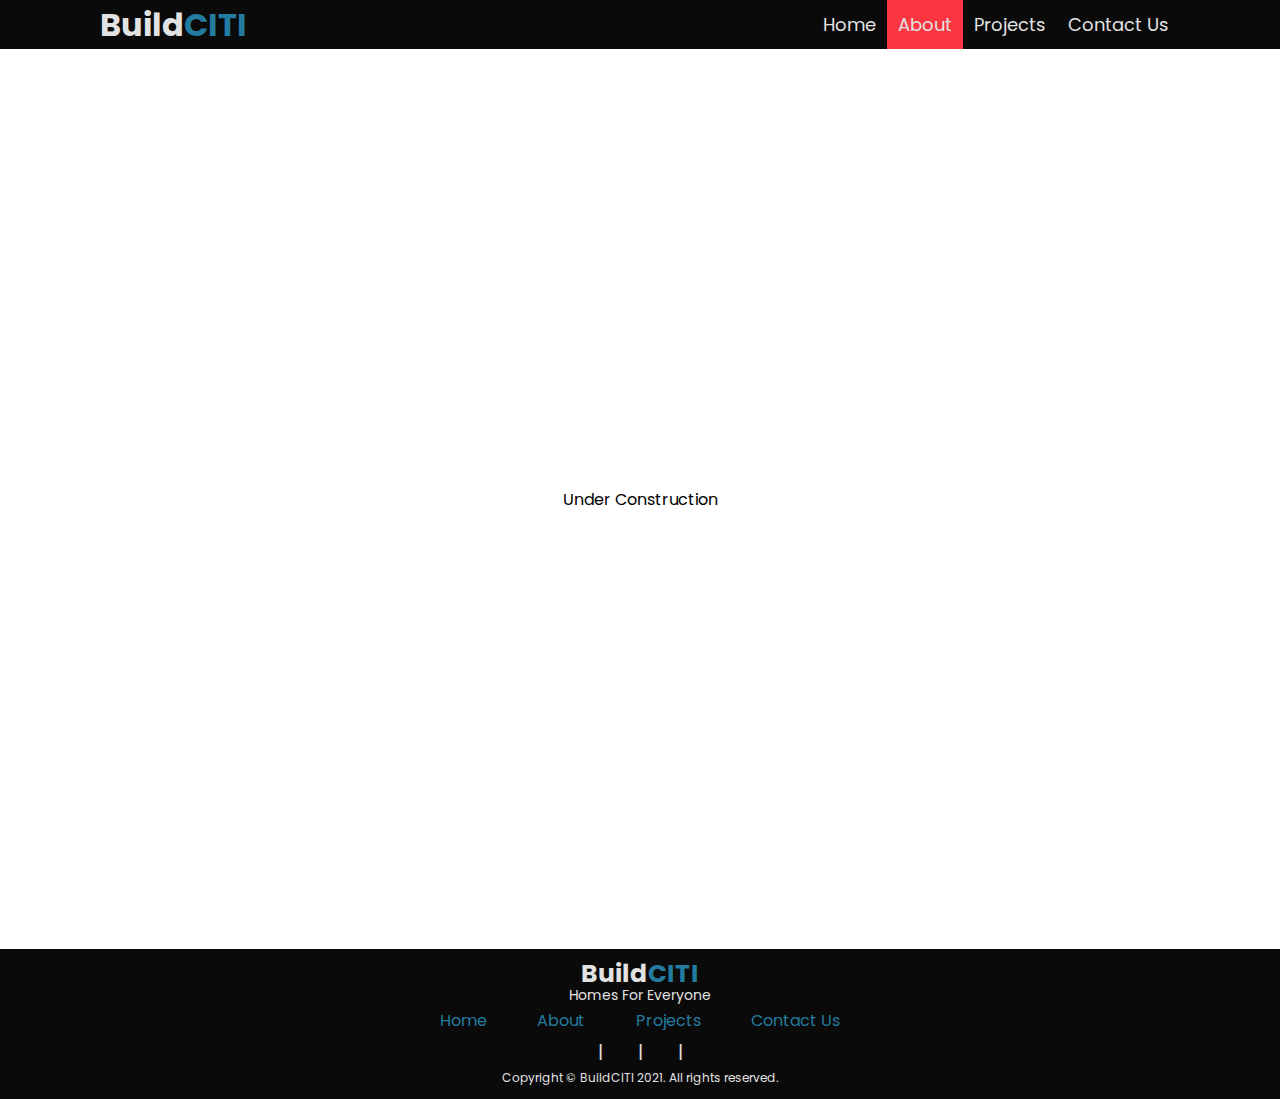
==== about.html @ 4a948ff4 "first-commit" ====
<!DOCTYPE html>
<html>
<head>
	<link rel="stylesheet" href="https://cdnjs.cloudflare.com/ajax/libs/font-awesome/5.15.3/css/all.min.css" integrity="sha512-iBBXm8fW90+nuLcSKlbmrPcLa0OT92xO1BIsZ+ywDWZCvqsWgccV3gFoRBv0z+8dLJgyAHIhR35VZc2oM/gI1w==" crossorigin="anonymous" referrerpolicy="no-referrer" />
	<link rel="preconnect" href="https://fonts.gstatic.com">
	<link href="https://fonts.googleapis.com/css2?family=Poppins:wght@300&display=swap" rel="stylesheet">
	<meta charset="utf-8">
	<meta name="viewport" content="width=device-width,initial-scale=1.0">
	<link rel="stylesheet" type="text/css" href="./styles/style.css">
	<title>BUILDCITI | CIVIL CONTRACTOR AND DEVELOPERS</title>
</head>
<body>
	<header id="header-contact">
		<div class="container header-flex">
			<div id="branding">
				<h1>Build<span>CITI</span></h1>
			</div>
			<nav>
				<ul>
					<li><a href="index.html">Home</a></li>
					<li><a class="active"  href="about.html">About</a></li>
					<li><a href="projects.html">Projects</a></li>
					<li><a href="contact.html">Contact Us</a></li>
				</ul>
			</nav>
		</div>
	</header>

	<div style="width:100%;height:100vh;display: flex;justify-content: center;align-items: center;">
		<p>Under Construction</p>
		
	</div>


	<footer>
		<div class="container">
			<div id="branding">
				<h1>Build<span>CITI</span></h1>
				<p>Homes For Everyone</p>
			</div>
			<div id="bottom-nav">
				<a href="index.html">Home</a>
				<a href="about.html">About</a>
				<a href="projects.html">Projects</a>
				<a href="contact.html">Contact Us</a>
			</div>
			<div id="social-links">
				<a href="https://www.facebook.com" target="_blank"><i class="fab fa-facebook-f"></i></a>|
				<a href="https://www.twitter.com" target="_blank"><i class="fab fa-twitter"></i></a>|
				<a href="https://www.youtube.com" target="_blank"><i class="fab fa-youtube"></i></a>|
				<a href="#"><i class="fab fa-whatsapp"></i></a>
			</div>
			<div id="copyright">
				<p>Copyright © BuildCITI 2021. All rights reserved.</p>
			</div>
		</div>
	</footer>


</body>
</html>
---- styles/style.css ----
:root{
	--color-red:#FB3640;
	--color-blue:#0A2463;
	--color-black:#0A0A0A; 
	--color-primary-accent:#E2E2E2;
	--color-secondary-accent:#247BA0;
}
html{
	font-family: 'Poppins', sans-serif;
}
*{
	box-sizing: border-box;
	margin:0;
	padding:0;
	list-style: none;
}
img{
	width:100%;
}

/*UTILITY CLASSES*/
.container{
	max-width: 1100px;
	overflow: hidden;
	margin: 0 auto;
	padding:0 10px;
}

header{
	position: fixed;
	top:0;
	left:0;
	right:0;
	overflow: hidden;
	background:var(--color-black);	
	z-index: 1;
}
#header-contact{
	position: sticky;
	top:0;
	left:0;
	right:0;
	overflow: hidden;
	background:var(--color-black);	
	z-index: 1;
}
.header-flex{
	display: flex;
	flex-wrap: wrap;
	justify-content: space-between;
	align-items: center;
}
#branding h1{
	color:var(--color-primary-accent);
}
#branding span{
	color:var(--color-secondary-accent);
}
nav ul{
	display: flex;
}
nav ul li a{
	font-size: 18px;
	text-decoration: none;
	display: block;
	padding:11px;
	flex-wrap: wrap;
	color:var(--color-primary-accent);
}
nav ul li a:hover{
	background: var(--color-red);
	color:var(--color-black);
}
.active{
	background: var(--color-red);
}
#hero{
	display: flex;
	justify-content: center;
	color:white;
	text-align: center;
	padding:0  20px;
	align-items: center;
	background: url('../images/background.jpg');
	background-repeat: no-repeat;
	min-height: 100vh;
	background-size: cover;
	background-position:  right ;
	background-color: var(--color-secondary-accent);
	background-blend-mode: multiply;
}
#hero h2{
	font-size: 55px;
}
#hero p{
	max-width: 800px;
}

section #heading{
	text-align: center;
}
section #heading h2{
	margin: 30px 0;
	color:var(--color-red);
	font-size: 40px;
}
section #heading p{
	font-size: 18px;
	max-width: 900px;
	line-height: 30px;
	margin: 40px auto;
	color:var(--color-black);
}

.grid-4{
	display: grid;
	grid-template-columns:auto auto auto auto ;
	grid-gap:25px;
	justify-content: center;
	margin-bottom:150px;
}
.invisible{
	display: flex;
	justify-content: center;
	align-items: center;
	flex-direction: column;
	height:200px;
	background:rgba(0,0,255,0.5) ;
	position: absolute;
	width:100%; 
	transform: translateY(-200px);
	color: white;
	transition: 0.3s ease-in-out;
}
.invisible .fas{
	font-size: 45px;
}

.card{
	background: var(--color-primary-accent);
	overflow: hidden;
	position: relative;
	border-radius: 2px;
	text-align: center;
	max-width: 220px;
	min-height: 265px;

}
.card .img-holder{
	border-radius: 5px;
	height:200px;
	background-size: cover;
	background-position: center;
	margin-bottom:10px;
}
.card p{
	padding: 1px;
	font-size: 14px;
}
.card h3{
	padding: 1px;
	font-size: 16px;
}
.card:hover .invisible{
	transform: translateY(0);
	
}


@media(max-width:870px){
	.card{
		max-width: 180px;
		min-height: 280px;
	}

}
@media(max-width:750px){
	.grid-4{
		grid-gap:5px;
	}

}
@media(max-width:700px){
	.grid-4{
		grid-template-columns: auto auto;
		grid-gap:30px;
	}

	.card{
		min-width: 250px;
		min-height: 280px;
	}
}
@media(max-width:580px){
	.grid-4{
		grid-template-columns: auto;
		grid-gap:30px;
	}

	.card{
		min-width: 250px;
		min-height: 280px;
	}
	header #branding{
		font-size: 14px;
	}
	header .header-flex, header nav ul{
		text-align: center;
		display: block;
	}
	header nav ul li{
		display: inline-block;
	}
	header nav ul li a{
		padding:2px 5px;
		font-size: 14px;
	}
}



















footer{
	padding: 10px;
	background: var(--color-black);
	color: var(--color-primary-accent);
}
footer #branding{
	padding: 2px 0;
	text-align: center;
}
footer #branding h1{
	font-size:25px; 
	padding:0;
	margin: 0;
	line-height: 25px;
}
footer #branding p{
	font-size: 14px;
	line-height: 18px;
}
footer #bottom-nav{
	padding: 2px 0;
	display: flex;
	flex-wrap: wrap;
	max-width: 450px;
	margin: 0 auto;
	justify-content: space-around;
}
footer #bottom-nav a{
	margin:0 10px;
	text-decoration: none;
	color:var(--color-secondary-accent);
	transition: 0.1s ease-in-out;
	border-bottom: 1px solid var(--color-black);
}
footer #bottom-nav a:hover{
	color:var(--color-white);
	border-bottom: 1px solid white;
}
footer #social-links{
	padding: 2px 0;
	text-align: center;
	font-size: 18px;
}

footer #social-links a {
	color: var(--color-secondary-accent);
	margin: 0 15px;
	font-size: 18px;
	transition: 0.1s ease-in-out;
}

footer #social-links a:hover {
	color: var(--color-white);
}
#copyright{
	padding: 2px 0;
	text-align: center;
	font-size: 12px;
}




/*
*CONTACT US
*/
#contact-heading{
	padding: 10px;
	background: var(--color-secondary-accent);
}
#contact-heading h1{
	color:var(--color-primary-accent);
}

#contact-caption {
	padding: 40px 20px;
	font-size:14px;
}


#contact .container{
	padding:40px 60px;
}
.contact-container{

	border:1px solid black;
	max-width: 800px;
	margin:0 auto;

}
.contact-grid, .grid-2{
	padding:0;
	display: grid;
	grid-template-columns: 1fr 1fr;
}

form input,form  textarea{
	width:100%;
	font-family: sans-serif;
	border:1px solid var(--color-blue);
	padding:4px;
}
textarea{
	resize: none;
	height:80px;
}
[type="submit"]{
	border:0;
	padding:8px;
	margin-bottom: 10px;
	border-radius: 5px;
	color:var(--color-primary-accent);
	background:var(--color-red);
}
form  div{
	padding:6px;
}
#contact-info{
	padding:0px 10px;
	font-size: 12px;
}
#contact-info i{
	margin-right:10px;
}
#contact-info p{
	margin:10px 0;
}

@media(max-width: 768px){
	.grid-2{
	grid-template-columns: 1fr;
	}

}
@media(max-width: 600px){
	.contact-grid{
	grid-template-columns: 1fr;
	}

}
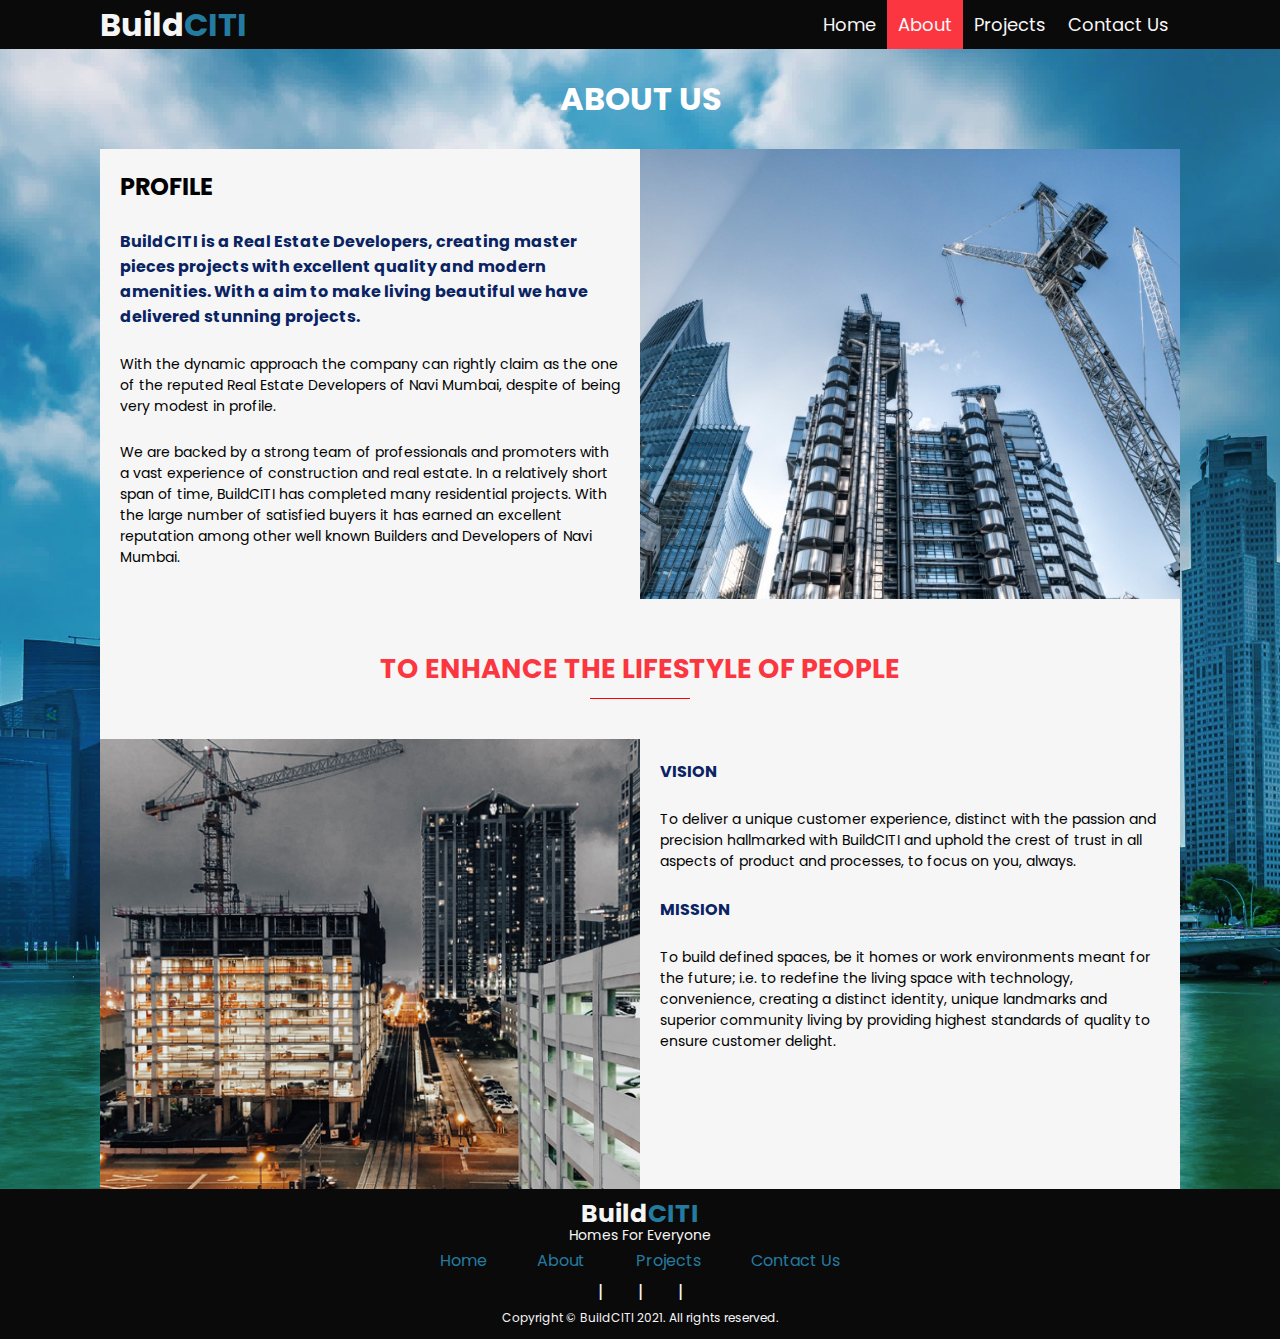
==== commit fc66fdec: "about us completed" ====
--- a/about.html
+++ b/about.html
@@ -10,7 +10,7 @@
 	<title>BUILDCITI | CIVIL CONTRACTOR AND DEVELOPERS</title>
 </head>
 <body>
-	<header id="header-contact">
+	<header id="header-other">
 		<div class="container header-flex">
 			<div id="branding">
 				<h1>Build<span>CITI</span></h1>
@@ -26,9 +26,40 @@
 		</div>
 	</header>
 
-	<div style="width:100%;height:100vh;display: flex;justify-content: center;align-items: center;">
-		<p>Under Construction</p>
-		
+	<div id="about-hero">
+		<div class="container">
+			<div id="about-title-container">
+				<h1>ABOUT US</h1>
+			</div>
+			<div class="grid-about-2">
+				<div class="text-content ">
+					<h2>PROFILE</h2><br>
+					<h4>BuildCITI is a Real Estate Developers, creating master pieces projects with excellent quality and modern amenities. With a aim to make living beautiful we have delivered stunning projects.</h4><br>
+					<p>With the dynamic approach the company can rightly claim as the one of the reputed Real Estate Developers of Navi Mumbai, despite of being very modest in profile.</p><br>
+					<p>We are backed by a strong team of professionals and promoters with a vast experience of construction and real estate. In a relatively short span of time, BuildCITI has completed many residential projects. With the large number of satisfied buyers it has earned an excellent reputation among other well known Builders and Developers of Navi Mumbai.</p>
+			</div>
+			<div class="about-image-holder image-item">
+			</div>
+		</div>
+			<div id="vision-mission-title">
+				<h2>TO ENHANCE THE LIFESTYLE OF PEOPLE</h2>
+
+			</div>	
+			<div class="grid-about-2">
+				<div class="about-image-holder2 image-item">
+						
+				</div>
+				<div class="text-content item">
+					<h4>VISION</h4><br>
+					<p>To deliver a unique customer experience, distinct with the passion and precision hallmarked with BuildCITI and uphold the crest of trust in all aspects of product and processes, to focus on you, always.</p><br>
+					<h4>MISSION</h4><br>
+					<p>To build defined spaces, be it homes or work environments meant for the future; i.e. to redefine the living space with technology, convenience, creating a distinct identity, unique landmarks and superior community living by providing highest standards of quality to ensure customer delight.</p><br>
+
+				</div>
+
+			</div>
+					
+		</div>
 	</div>
 
 
--- a/styles/style.css
+++ b/styles/style.css
@@ -2,9 +2,10 @@
 	--color-red:#FB3640;
 	--color-blue:#0A2463;
 	--color-black:#0A0A0A; 
-	--color-primary-accent:#E2E2E2;
+	--color-primary-accent:#f6f6f6;
 	--color-secondary-accent:#247BA0;
 }
+
 html{
 	font-family: 'Poppins', sans-serif;
 }
@@ -35,7 +36,7 @@
 	background:var(--color-black);	
 	z-index: 1;
 }
-#header-contact{
+#header-other{
 	position: sticky;
 	top:0;
 	left:0;
@@ -310,18 +311,22 @@
 }
 
 #contact-caption {
+	background: var(--color-primary-accent);
 	padding: 40px 20px;
 	font-size:14px;
-}
-
-
+	text-align: center;
+}
+
+#contact{
+	background:var(--color-primary-accent);
+}
 #contact .container{
-	padding:40px 60px;
+	padding:10px ;
 }
 .contact-container{
 
 	border:1px solid black;
-	max-width: 800px;
+	max-width: 1000px;
 	margin:0 auto;
 
 }
@@ -336,6 +341,8 @@
 	font-family: sans-serif;
 	border:1px solid var(--color-blue);
 	padding:4px;
+	color:white;
+	background: var(--color-primary-accent);
 }
 textarea{
 	resize: none;
@@ -363,6 +370,20 @@
 	margin:10px 0;
 }
 
+#map{
+
+	background:var(--color-primary-accent);
+}
+#map iframe{
+	width:100%;
+	height:300px;
+	border:8px solid var(--color-secondary-accent);
+}
+#map h2{
+	text-align: center;
+	padding:15px 0;
+	text-decoration: underline;
+}
 @media(max-width: 768px){
 	.grid-2{
 	grid-template-columns: 1fr;
@@ -374,4 +395,237 @@
 	grid-template-columns: 1fr;
 	}
 
+}
+
+
+
+
+
+
+/*
+PROJECTS
+*/
+#project-title{
+	text-align: center;
+	font-size: 24px;
+	padding: 5px;
+	color: var(--color-primary-accent);
+	background: var(--color-secondary-accent);
+	margin-bottom: 20px;
+}
+ .download-button{
+	text-decoration: none;
+	border-radius: 5px;
+	padding:5px;
+	display: block;
+	width: 250px;
+	color:var(--color-primary-accent);
+	background-color: var(--color-red);
+	font-weight: 800;
+	text-align: center;
+}
+.download-button:hover{
+	background-color: #FB1010;
+	color: white;
+
+}
+#project .container{
+
+	padding-bottom: 30px;
+}
+
+
+#project-parallax{
+	min-height: 400px;
+	background-image: url('../images/flat-interior.jpg');
+	background-repeat: no-repeat;
+	background-size:  cover;
+	background-position: center;
+	background-attachment: fixed;
+	display: flex;
+	overflow: hidden;
+}
+#project-parallax #container{
+	max-width: 550px;
+	margin-left: auto;
+	padding: 0 20px;
+	min-height: 400px;
+	display: flex;
+	flex-direction: column;
+	flex-wrap: wrap;
+	justify-content: space-around;
+	
+}
+.content{
+	width:50%;
+	max-height:400px;
+	background-color: var(--color-blue);
+	color:var(--color-primary-accent);
+	z-index: 2;
+}
+.strip{
+	background-color: var(--color-blue);
+	max-height:inherit;
+	width:100px;
+	transform: rotate(-13deg) translateX(-50px) scaleY(1.2);
+}
+.content h2{
+	font-size: 26px;
+}
+.content p{
+	font-size: 12px;
+}
+
+@media(max-width: 700px){
+	/*
+	remove parallax effect
+	\*/
+	.download-button{
+		margin:0 auto;
+	}
+	#project-title{
+		font-size: 16px;
+		padding: 2px;
+	}
+	#project-parallax{
+		display: block;
+		background-color: red;
+		background-blend-mode: multiply;
+		min-height: 200px;
+	}
+	#project-parallax #container{
+		width:100%;
+		margin:0 auto;
+	}
+	#project-parallax .content{
+		width: 100%;
+		min-height:200px;
+		text-align: center;
+	}
+	#project-parallax .content h2{
+		font-size: 20px;
+	}
+	.strip{
+		display: none;
+	}
+}
+
+
+#about-hero{
+	min-height:700px;
+	background-repeat: no-repeat;
+	background-size: cover;
+	background-position: bottom;
+	background-color: var(--color-secondary-accent);
+	background-blend-mode:hard-light;
+	background-image:url('../images/about-us-6.jpg');
+}
+#about-title-container{
+	height:100px;
+	display: flex;
+	justify-content: center;
+	align-items: center;
+	flex-wrap: wrap;
+	color:white;
+}
+
+.grid-about-2 {
+	display: grid;
+	grid-template-columns: 1fr 1fr;
+}
+.grid-about-2 .text-content{
+	height: 450px;
+	background-color:var(--color-primary-accent);
+	padding:20px;
+}
+.text-content p{
+	font-size:14px;
+}
+.text-content h4{
+	color:var(--color-blue);
+}
+.grid-about-2 > div{
+	width:100%;
+}
+
+.about-image-holder{
+	height:450px;
+	background-repeat: no-repeat;
+	background-size: cover;
+	background-position: center;
+	background-attachment: scroll;
+	background-image:url('../images/profileimage.jpg');
+}
+.about-image-holder2{
+	height:450px;
+	background-repeat: no-repeat;
+	background-size: cover;
+	background-position: center;
+	background-attachment: scroll;
+	background-image:url('../images/vision-mission.png');
+}
+
+#vision-mission-title{
+	text-align: center;
+	padding-top:50px;
+	font-size:18px;
+	padding-bottom:50px ;
+	color:var(--color-red);
+	position: relative;
+	background-color: var(--color-primary-accent);
+}
+#vision-mission-title::after{
+	content:"";
+	position: absolute;
+	width:100px;
+	height:1px;
+	background-color:red;
+
+	left:calc(50% - 50px);
+
+	bottom:40px;
+}
+
+@media(max-width:1000px){
+	.grid-about-2 > div >h2{
+		font-size:18px; 
+	}
+	.grid-about-2 > div >h4{
+		font-size:15px; 
+	}
+	.grid-about-2 > div >p{
+		font-size:12px; 
+	}
+}
+@media(max-width:800px){
+	.grid-about-2 > div >h2{
+		font-size:16px; 
+	}
+	.grid-about-2 > div >h4{
+		font-size:14px; 
+	}
+
+}
+@media(max-width:750px){
+	.grid-about-2{
+		grid-template-columns: auto;
+	}
+	.grid-about-2 .text-content {
+		min-height:400px;
+	}
+	.grid-about-2 .about-image-holder2,.about-image-holder{
+		height:350px;
+	}
+
+	.grid-about-2 > div >h2{
+		font-size:18px; 
+	}
+	.grid-about-2 > div >h4{
+		font-size:15px; 
+	}
+	.grid-about-2 > div >p{
+		font-size:12px; 
+	}
+
+
 }